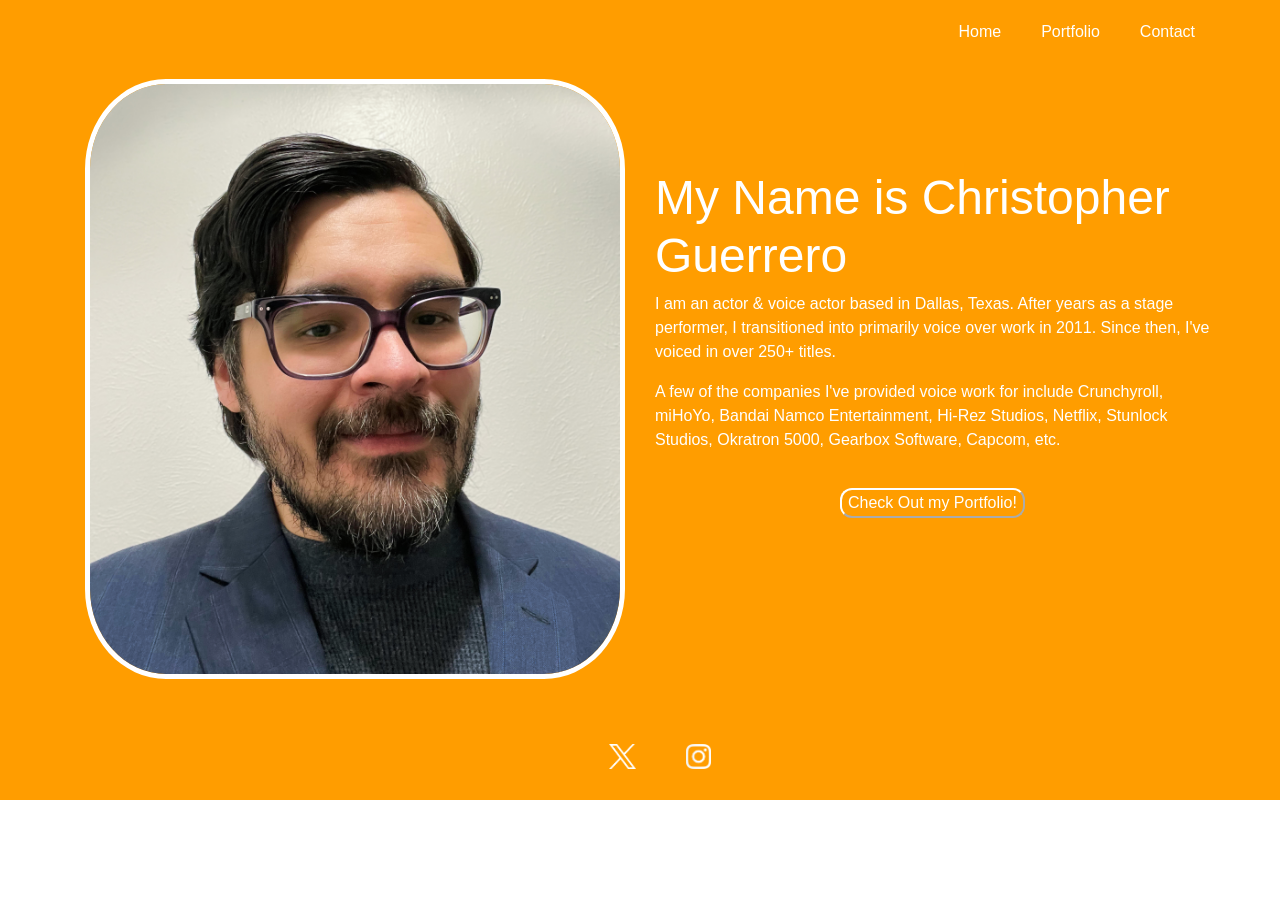
==== index.html @ 87d63bb1 "Update and rename homepage.html to index.html" ====
<!doctype html>
<html>
<head>
	<title>Chris Guerrero Home</title>
	<link rel="stylesheet" href="chrisstyle.css">
	<link rel="stylesheet" href="https://stackpath.bootstrapcdn.com/bootstrap/4.3.1/css/bootstrap.min.css" integrity="sha384-ggOyR0iXCbMQv3Xipma34MD+dH/1fQ784/j6cY/iJTQUOhcWr7x9JvoRxT2MZw1T" crossorigin="anonymous">
</head>

	<body>
	
	<header class="site-header">
		<div class="container">
			<nav class="main-nav">
				<div class="topnav-right">
				<ul>
					 <li><a href="homepage.html">Home</a></li>
					 <li><a href="portfolio.html">Portfolio</a></li>
					 <li><a href="contact.html">Contact</a></li>
				</ul>
			</div>
			</nav><!--nav close-->
		</header><!--header close-->
	</div>

	<div class="home-hero">
		<div class="container">
			<div class="row">
				<div class="col-md-6"> <!--headshot div-->
					<img src="headshot.jpg">
				</div> <!--headshot div end-->

					
					<div class="col-md-6"><!--hero text-->
						<div class="hero-text">
							<h1>My Name is Christopher Guerrero</h1>
							<p>I am an actor & voice actor based in Dallas, Texas. After years as a stage performer, I transitioned into primarily voice over work in 2011. Since then, I've voiced in over 250+ titles.</p>
							<p>A few of the companies I've provided voice work for include Crunchyroll, miHoYo, Bandai Namco Entertainment, Hi-Rez Studios, Netflix, Stunlock Studios, Okratron 5000, Gearbox Software, Capcom, etc.</p>

						<div class="port-btn">
							<button class="button"><a href="portfolio.html">Check Out my Portfolio!</a></button>
						</div><!--button class end-->
						</div><!--text end-->
					</div><!--column end-->


			</div><!--row end-->
		</div><!--container end-->
	</div><!--hero div end-->

		<div class="site-footer">
			<div class="container">
				<ul>
					<li><a href="https://x.com/ChrisGuerreroVA"><img src="x_logo.png"></a></li>
				<li><a href="https://www.instagram.com/chrisguerrerova/"><img src="insta_logo.png"></a></li>
				</ul>
			</div>
		</div>


	</body>
---- chrisstyle.css ----
/*FONT*/

h1, h2, h3, h4{
	font-weight: 400;
}

p, li, a {
	font-weight: 200;
}

.container{
	max-width: 1200px;
	margin-left: auto;
	margin-right: auto;
	padding: 0;
}

/*HEADER*/

.topnav-right{
	float: right;
}

header.site-header{
	display: flex;
	justify-content: space-between;
	align-items: center;
	background-color: #FF9D00;
	padding: 20px;
}
body.home .site-header {
	width:100%;
	position: absolute;
	top:0;
}

.main-nav ul{
	display: flex;
	list-style: none;
	margin-bottom: 15px;
}

.main-nav ul li{
	margin-left: 40px;
	margin-rigth:40px;
}

.main-nav ul li a{
	color: white;
	font-weight: 500;
}


/*FOOTER*/

.site-footer{
  padding:15px;
  bottom: 0;
  width: 100%;
	background-color: #FF9D00;
	display: flex;
	flex-direction: column;
	postion: absolute;
}

.site-footer a{
	color: white;
}

.site-footer ul{
	display: flex;
	list-style: none;
	justify-content: center;
	gap: 50px;

}

.site-footer li{
	font-weight: 400;
	font-size: 16px;
	color: white;
}

.site-footer img{
	height: 25px;
	width: 100%;
}

/*HOMEPAGE*/
.home-hero{
	background-color: #FF9D00;
	height: 650px;
}

.home-hero h1{
	color: white;
	font-size: 48px;
}

.home-hero p{
	color: white;
	font-weight: 400;
}

.home-hero img{
	height: 600px;
	width: 100%;
	border-radius: 15%;
	border: 5px solid white;
}

.button{
	border-radius: 12px;
	background-color:#FF9D00;
	border-color: white;
}

.port-btn {
	text-align: center;
	margin: auto;
	padding: 20px;
}

.button a{
	color: white;
	font-weight: 400;
}

.hero-text{
	position: absolute;
	top: 15%;
} 


/*CONTACT PAGE*/

.contact_title{
	background-color: #FF9D00;
}

.contact_title h1{
	font-size: 64px;
	margin: 0 auto;
	padding: 20px;
	color: white;
	margin-bottom: 50px;
	margin-top: 50px;
}

.contactinfo{
	background-color: #FF9D00;
	height: 300px;
}

.contactinfo h2{
	color:white;
	text-align: center;
	font-size: 36px;
}

.contactinfo a{
	color: white;
	display: grid;
	place-items: center;
}

/*PORTFOLIO*/

.port-featured{
	background-color: #FF9D00;
}

.port-featured h1{
	margin-bottom: 60px;
	color: white;
	font-size: 48px;
}

.port-featured img{
	height: 250px;
	width: 100%;
	object-fit: cover;
}

.caption{
	text-align: center;
	color: white;
}

.caption h4{
	font-size: 24px;
	margin-bottom: 2px;
}

.pic-title{
	margin-bottom: 60px;
}

.imdb-btn{
	display: block;
	margin: auto;
	padding: 20px;
}

.port-demos{
	height: 550px;
}

.port-demos h1{
	font-size: 48px;
	padding: 20px;
	margin-top: 40px;
	display: grid;
	place-items: center;
}

.port-demos caption{
	caption-side: bottom;
}

.res-btn{
	text-align: center;

}

.port-demos img{
	height: 45px;
	width: 45px;
	float: right;
	margin-top: 7px;
}

.port-demos audio{
	width: 490px;
}
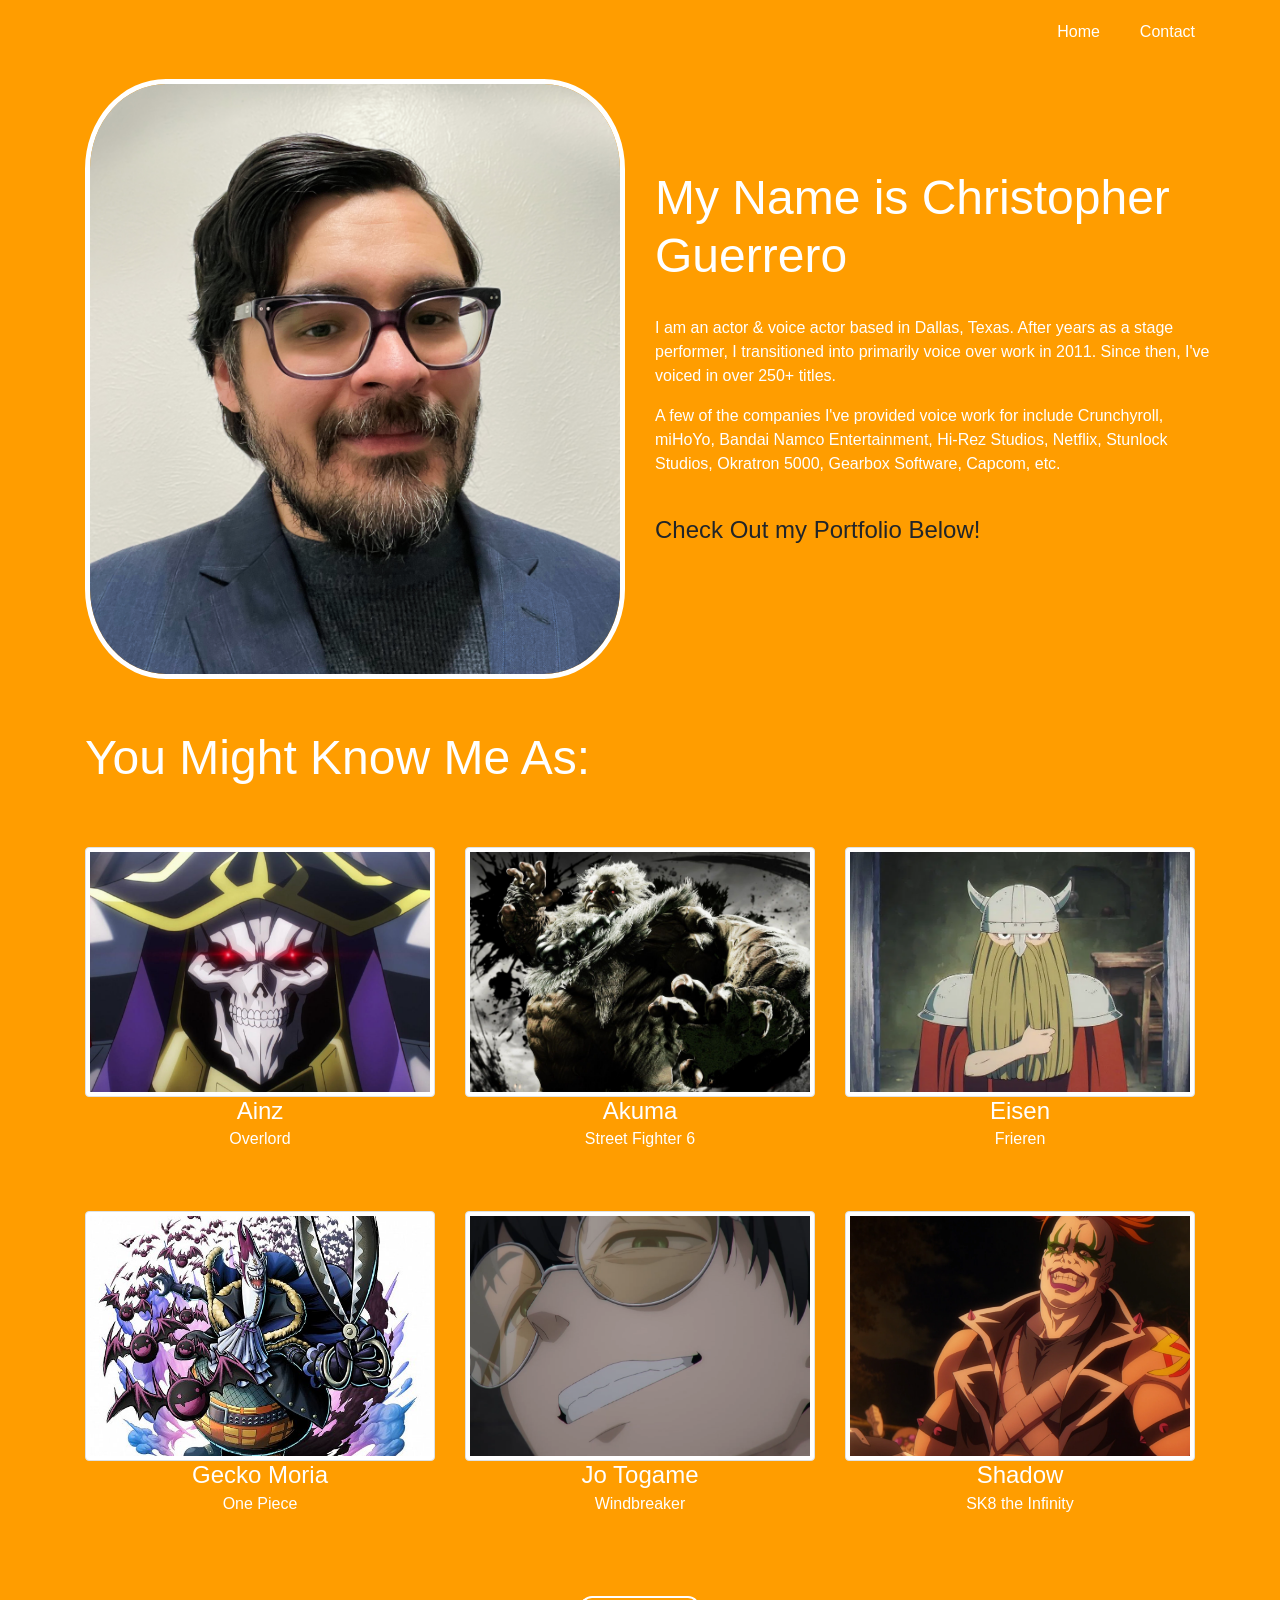
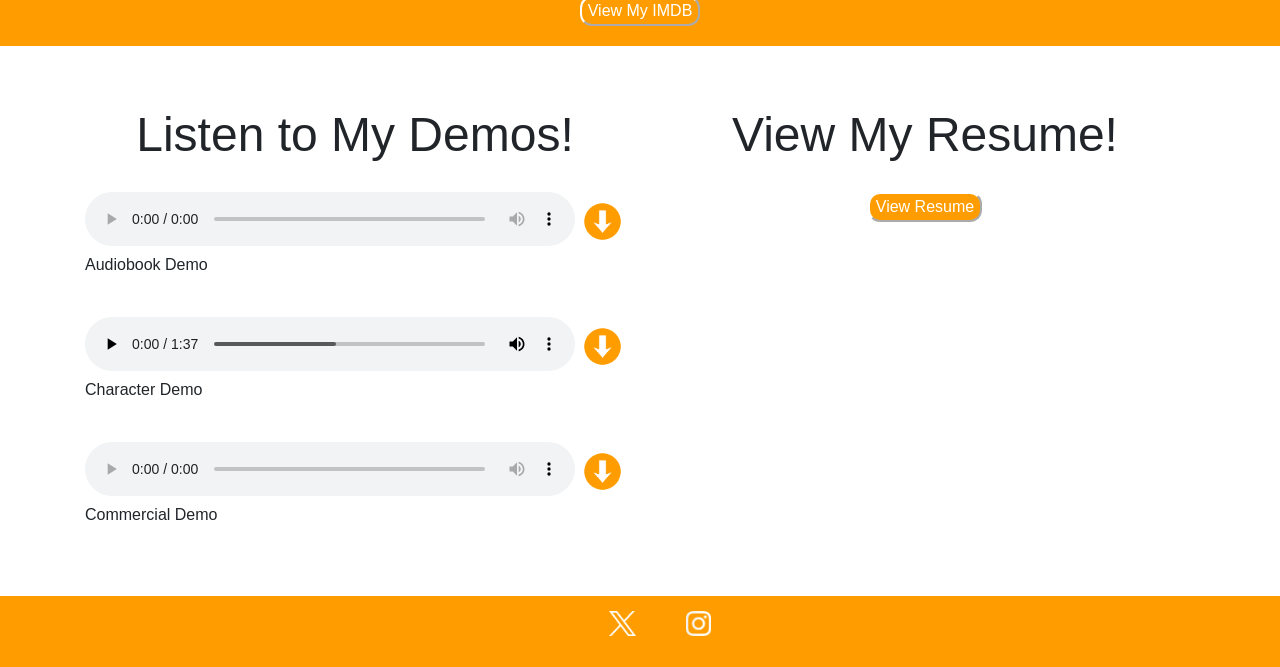
==== commit a6378178: "Update index.html" ====
--- a/index.html
+++ b/index.html
@@ -14,7 +14,6 @@
 				<div class="topnav-right">
 				<ul>
 					 <li><a href="homepage.html">Home</a></li>
-					 <li><a href="portfolio.html">Portfolio</a></li>
 					 <li><a href="contact.html">Contact</a></li>
 				</ul>
 			</div>
@@ -32,26 +31,109 @@
 					
 					<div class="col-md-6"><!--hero text-->
 						<div class="hero-text">
-							<h1>My Name is Christopher Guerrero</h1>
+							<h1>My Name is Christopher Guerrero</h1> <br>
 							<p>I am an actor & voice actor based in Dallas, Texas. After years as a stage performer, I transitioned into primarily voice over work in 2011. Since then, I've voiced in over 250+ titles.</p>
-							<p>A few of the companies I've provided voice work for include Crunchyroll, miHoYo, Bandai Namco Entertainment, Hi-Rez Studios, Netflix, Stunlock Studios, Okratron 5000, Gearbox Software, Capcom, etc.</p>
+							<p>A few of the companies I've provided voice work for include Crunchyroll, miHoYo, Bandai Namco Entertainment, Hi-Rez Studios, Netflix, Stunlock Studios, Okratron 5000, Gearbox Software, Capcom, etc.</p><br>
 
-						<div class="port-btn">
-							<button class="button"><a href="portfolio.html">Check Out my Portfolio!</a></button>
-						</div><!--button class end-->
+							<h4>Check Out my Portfolio Below!<h4>
+						
 						</div><!--text end-->
 					</div><!--column end-->
-
 
 			</div><!--row end-->
 		</div><!--container end-->
 	</div><!--hero div end-->
 
+	<div class="port-featured">
+		<div class="container">
+			<h1>You Might Know Me As:</h1>
+
+			<div class="row">
+				<div class="col-md-4 caption">
+					<img src="Ainz Overlord.jpg" alt="Ainz Overlord" class="img-thumbnail">
+					<figcaption><h4>Ainz</h4></figcaption>
+					<figcaption><div class="pic-title">Overlord</div></figcaption>
+
+					<img src="Gecko Moria One Piece.jpg" alt="Gecko Moria" class="img-thumbnail">
+					<figcaption><h4>Gecko Moria</h4></figcaption>
+					<figcaption><div class="pic-title">One Piece</div></figcaption>
+				</div> <!--first column end-->
+
+				<div class="col-md-4 caption">
+					<img src="Akuma Street Fighter 6.jpg" alt="Akuma" class="img-thumbnail">
+					<figcaption><h4>Akuma</h4></figcaption>
+					<figcaption><div class="pic-title">Street Fighter 6</div></figcaption>
+
+					<img src="Jo Togame Windbreaker.png" alt="Jo Togame" class="img-thumbnail">
+					<figcaption><h4>Jo Togame</h4></figcaption>
+					<figcaption><div class="pic-title">Windbreaker</div></figcaption>
+				</div> <!--second column end-->
+
+				<div class="col-md-4 caption">
+					<img src="Eisen Frieren.webp" alt="Eisen" class="img-thumbnail">
+					<figcaption><h4>Eisen</h4></figcaption>
+					<figcaption><div class="pic-title">Frieren</div></figcaption>
+
+					<img src="Shadow SK8 the Infinity.png" alt="Shadow" class="img-thumbnail">
+					<figcaption><h4>Shadow</h4></figcaption>
+					<figcaption><div class="pic-title">SK8 the Infinity</div></figcaption>
+				</div> <!--third column end-->
+
+				<div class="imdb-btn">
+					<button class="button"><a href="https://www.imdb.com/name/nm5210839/" target="_blank" rel="noopener noreferrer">View My IMDB</a></button>
+				</div><!--btn end-->
+
+			</div><!--row end-->
+		</div><!--container end-->
+	</div><!--portfolio featured section end-->
+
+	<div class="port-demos">
+		<div class="container">
+			<div class="row">
+			
+		<div class="col-md-6">
+		<h1>Listen to My Demos!</h1>
+
+		<audio controls>
+			<source src="Audiobook Demo.mp3" type="audio/mpeg"><!--audio component-->
+			Your browser does not support the audio element.
+		</audio> <a href="Audiobook Demo.mp3"download><img src="downloadbutton.png"></a><!--download element-->
+		<p>Audiobook Demo</p>
+
+		<br>
+
+		<audio controls>
+			<source src="Christopher Guerrero Character Demo.mp3" type="audio/mpeg"><!--audio component-->
+			Your browser does not support the audio element.
+		</audio> <a href="Christopher Guerrero Character Demo.mp3" download><img src="downloadbutton.png"></a><!--download element-->
+		<p>Character Demo</p>
+
+		<br>
+
+		<audio controls>
+			<source src="Christopher Guerrero Commercial Demo.wav" type="audio/wav"><!--audio component-->
+			Your browser does not support the audio element.
+		</audio> <a href="Christopher Guerrero Commercial Demo.wav" download><img src="downloadbutton.png"></a><!--download element-->
+		<p>Commercial Demo</p>
+
+		</div> <!--audio column end-->
+
+		<div class="col-md-6">
+			<h1>View My Resume!</h1>
+				<div class="res-btn">
+					<button class="button"><a href="Christopher Guerrero selected resume.pdf" target="_blank" rel="noopener noreferrer">View Resume</a></button>
+				</div><!--button end-->
+		</div>
+
+		</div><!--row end-->
+	</div><!--container end-->
+</div>
+
 		<div class="site-footer">
 			<div class="container">
 				<ul>
-					<li><a href="https://x.com/ChrisGuerreroVA"><img src="x_logo.png"></a></li>
-				<li><a href="https://www.instagram.com/chrisguerrerova/"><img src="insta_logo.png"></a></li>
+					<li><a href="https://x.com/ChrisGuerreroVA" target="_blank" rel="noopener noreferrer"><img src="x_logo.png"></a></li>
+				<li><a href="https://www.instagram.com/chrisguerrerova/" target="_blank" rel="noopener noreferrer"><img src="insta_logo.png"></a></li>
 				</ul>
 			</div>
 		</div>
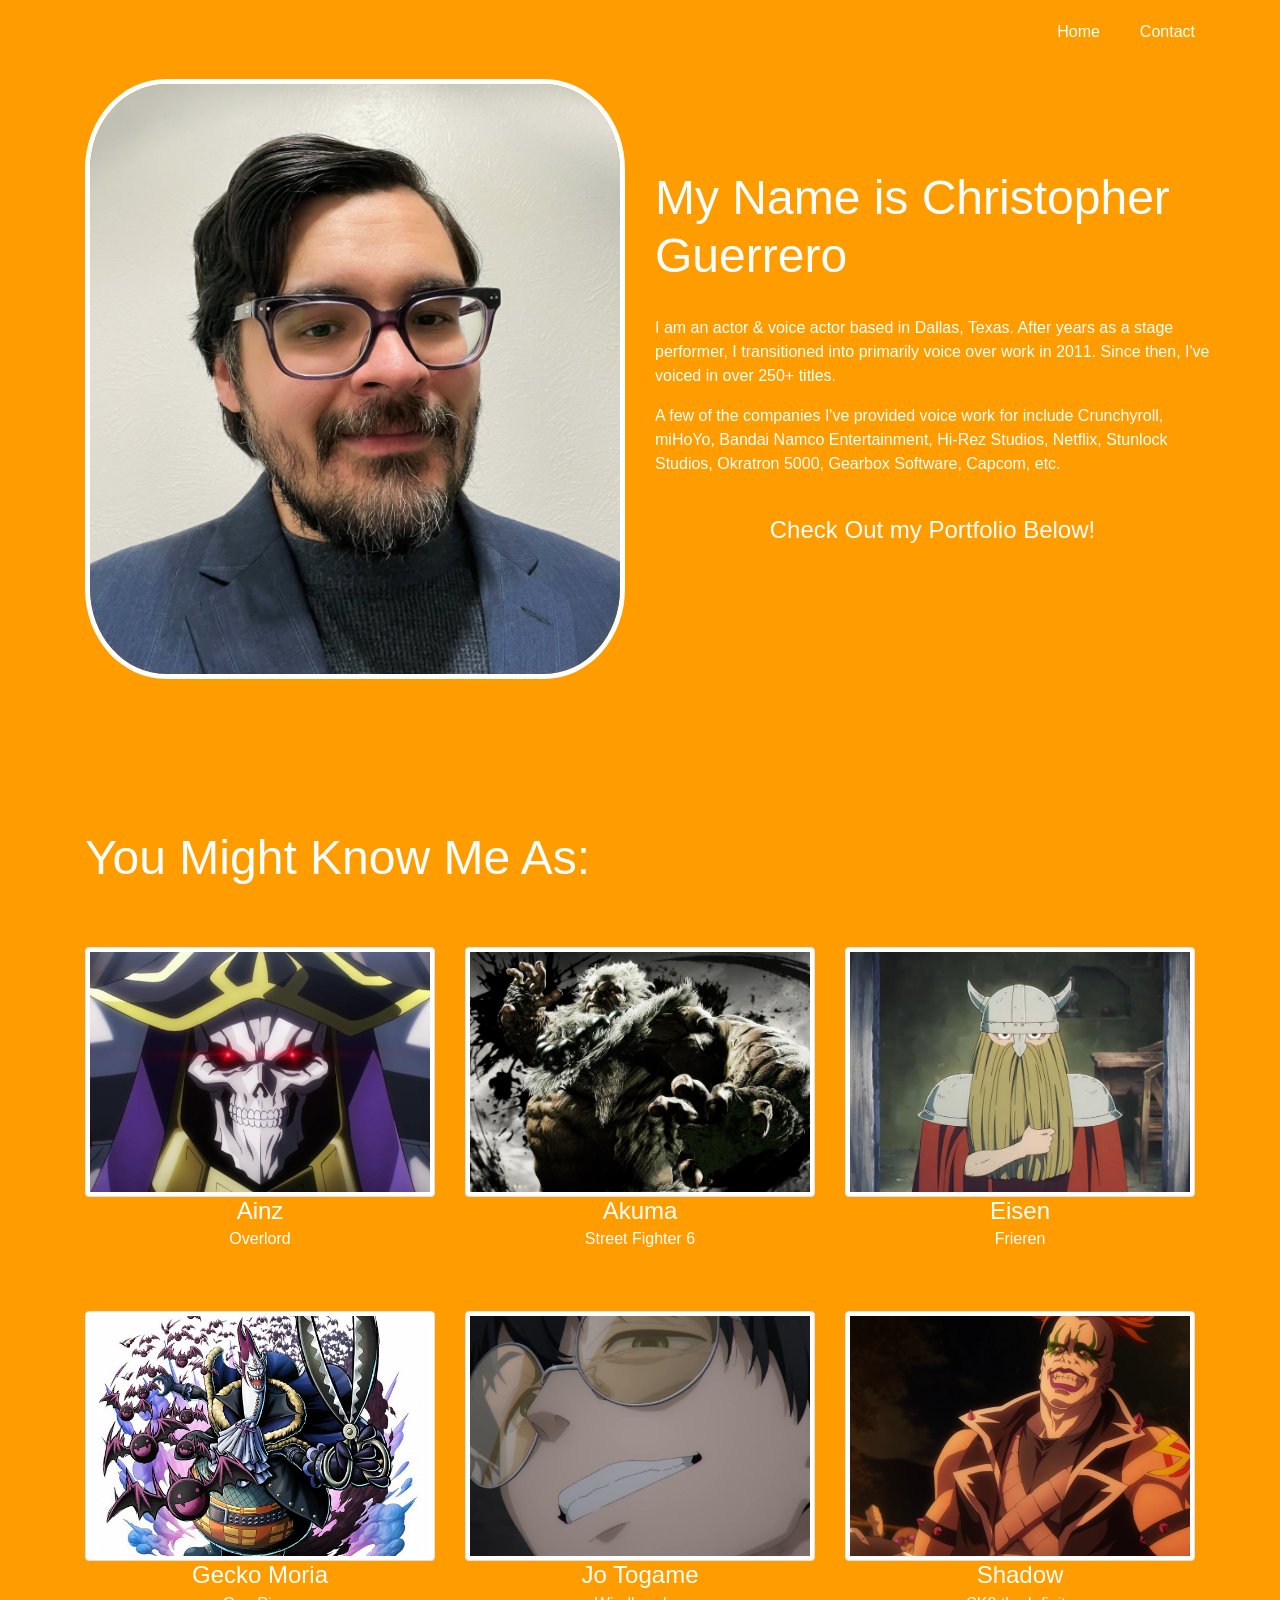
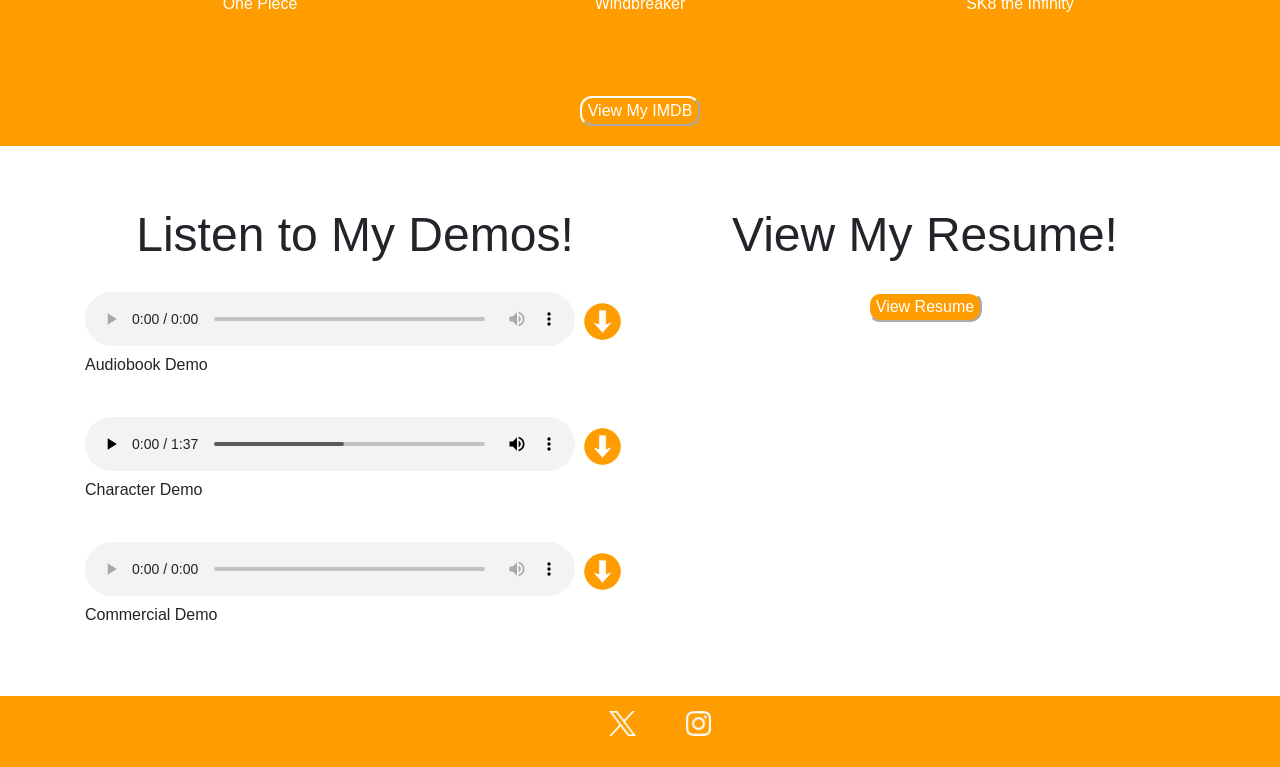
==== commit 3b541c84: "Update index.html" ====
--- a/index.html
+++ b/index.html
@@ -13,7 +13,7 @@
 			<nav class="main-nav">
 				<div class="topnav-right">
 				<ul>
-					 <li><a href="homepage.html">Home</a></li>
+					 <li><a href="index.html">Home</a></li>
 					 <li><a href="contact.html">Contact</a></li>
 				</ul>
 			</div>
@@ -140,3 +140,4 @@
 
 
 	</body>
+
--- a/chrisstyle.css
+++ b/chrisstyle.css
@@ -7,6 +7,8 @@
 p, li, a {
 	font-weight: 200;
 }
+
+
 
 .container{
 	max-width: 1200px;
@@ -51,6 +53,30 @@
 }
 
 
+.contactinfo a{
+	color: white;
+}
+
+.contactinfo a:visited{
+	color: white;
+}
+
+.contactinfo a:hover, .contactinfo a:focus, .contactinfo a:active{
+	color: white;
+}
+
+.button a{
+	color: white;
+}
+
+.button a:visited{
+	color: white;
+}
+
+.button a:hover, .button a:focus, .button a:active{
+	color: white;
+}
+
 /*FOOTER*/
 
 .site-footer{
@@ -84,12 +110,18 @@
 .site-footer img{
 	height: 25px;
 	width: 100%;
+	transition: width 0.5s, height 0.5s;
+}
+
+.site-footer img:hover{
+	height: 30px;
+	width: 100%;
 }
 
 /*HOMEPAGE*/
 .home-hero{
 	background-color: #FF9D00;
-	height: 650px;
+	height: 750px;
 }
 
 .home-hero h1{
@@ -131,6 +163,11 @@
 	top: 15%;
 } 
 
+.hero-text h4{
+	text-align: center;
+	color: white;
+}
+
 
 /*CONTACT PAGE*/
 
@@ -139,7 +176,7 @@
 }
 
 .contact_title h1{
-	font-size: 64px;
+	font-size: 48px;
 	margin: 0 auto;
 	padding: 20px;
 	color: white;
@@ -149,7 +186,8 @@
 
 .contactinfo{
 	background-color: #FF9D00;
-	height: 300px;
+	height: 295px;
+
 }
 
 .contactinfo h2{
@@ -162,6 +200,12 @@
 	color: white;
 	display: grid;
 	place-items: center;
+	transition: border 0.3s;
+}
+
+.contactinfo a:hover{
+	border-radius: 12px;
+	border: 5px solid white;
 }
 
 /*PORTFOLIO*/
@@ -172,8 +216,8 @@
 
 .port-featured h1{
 	margin-bottom: 60px;
-	color: white;
-	font-size: 48px;
+	font-size: 48px;
+	color: white;
 }
 
 .port-featured img{
@@ -190,6 +234,7 @@
 .caption h4{
 	font-size: 24px;
 	margin-bottom: 2px;
+	color: white;
 }
 
 .pic-title{
@@ -228,8 +273,14 @@
 	width: 45px;
 	float: right;
 	margin-top: 7px;
+	transition: width 0.5s, height 0.5s;
+}
+
+.port-demos img:hover{
+	width: 50px;
+	height: 50px;
 }
 
 .port-demos audio{
 	width: 490px;
-}+}
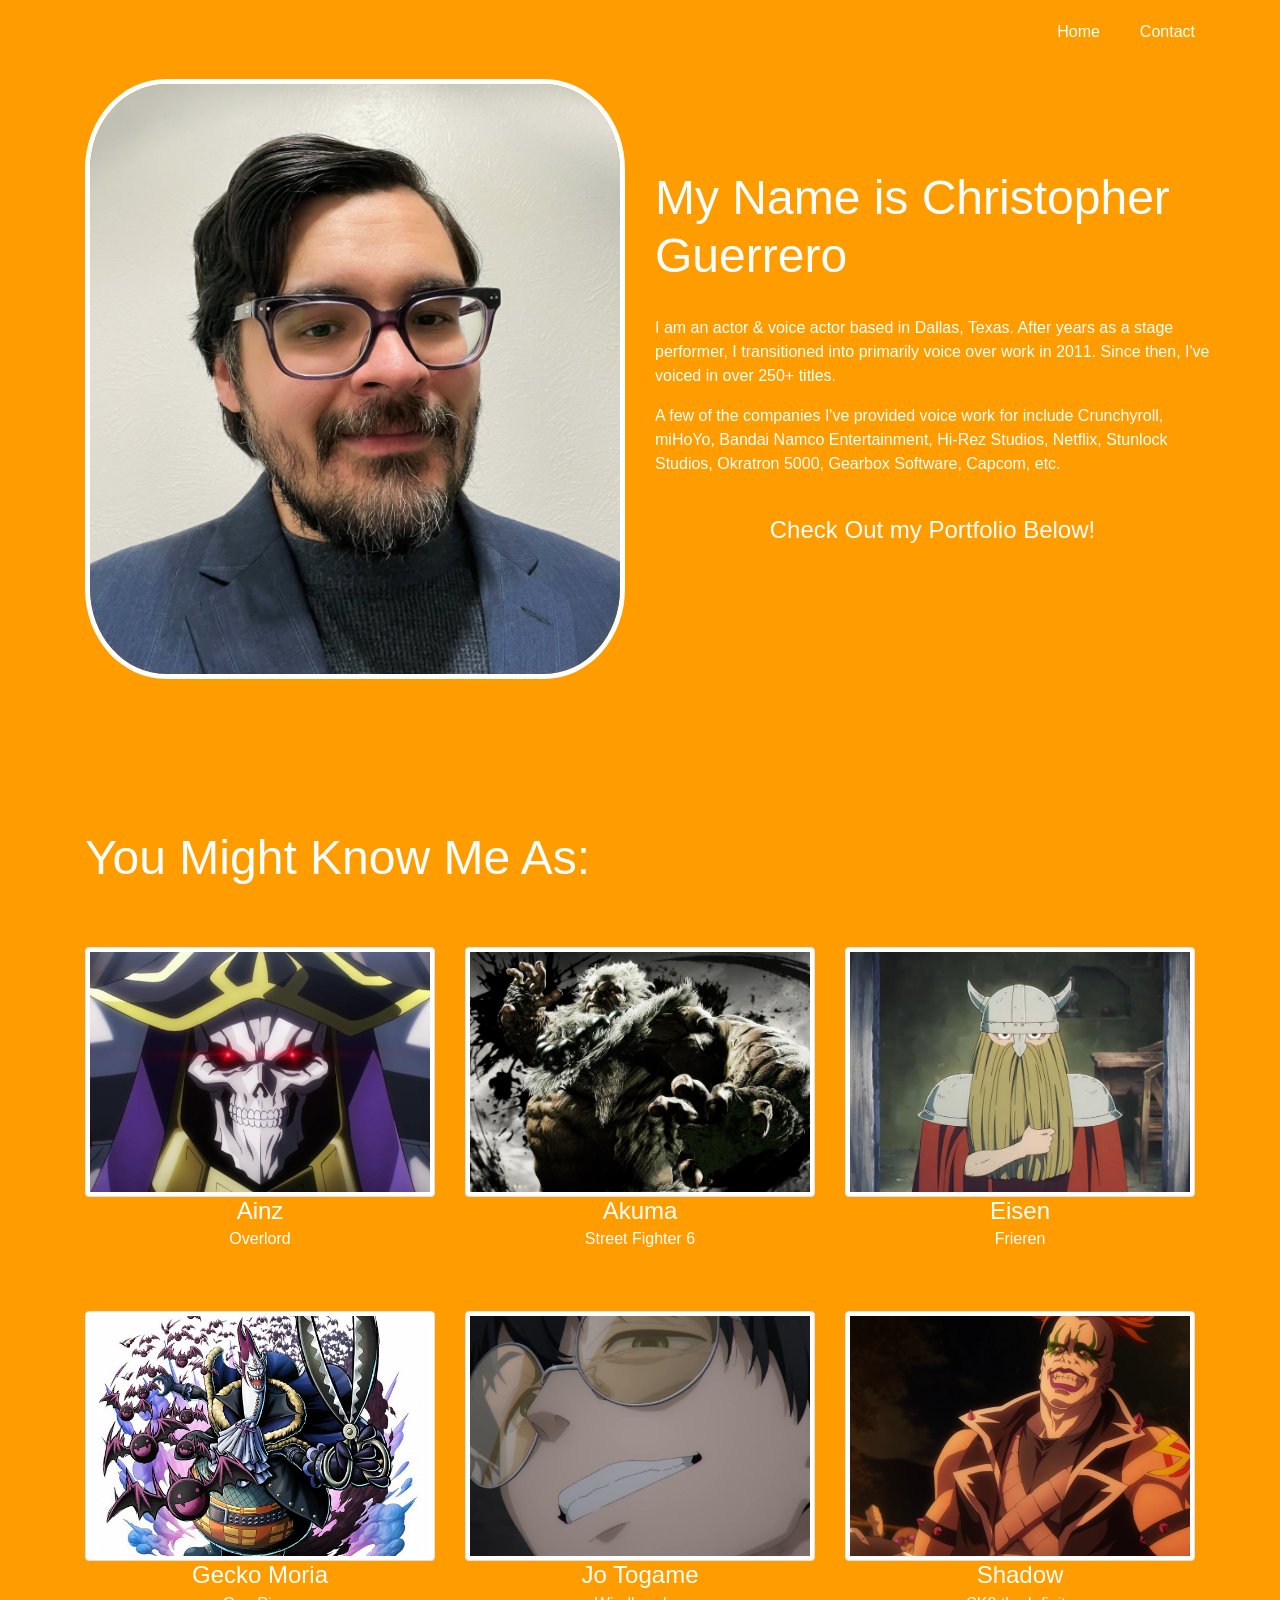
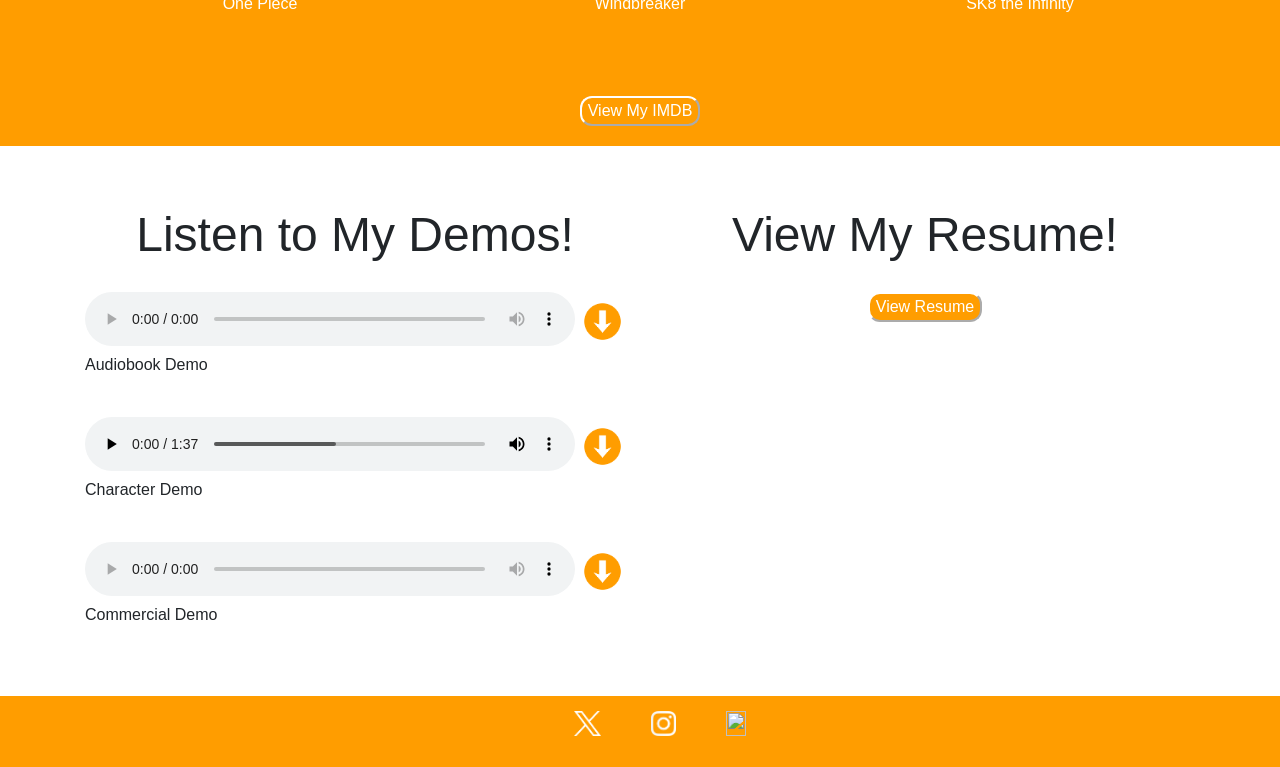
==== commit 929f1ccc: "Update index.html" ====
--- a/index.html
+++ b/index.html
@@ -4,6 +4,7 @@
 	<title>Chris Guerrero Home</title>
 	<link rel="stylesheet" href="chrisstyle.css">
 	<link rel="stylesheet" href="https://stackpath.bootstrapcdn.com/bootstrap/4.3.1/css/bootstrap.min.css" integrity="sha384-ggOyR0iXCbMQv3Xipma34MD+dH/1fQ784/j6cY/iJTQUOhcWr7x9JvoRxT2MZw1T" crossorigin="anonymous">
+	<meta name="viewport" content="width=device-width, initial-scale=1.0">
 </head>
 
 	<body>
@@ -134,6 +135,7 @@
 				<ul>
 					<li><a href="https://x.com/ChrisGuerreroVA" target="_blank" rel="noopener noreferrer"><img src="x_logo.png"></a></li>
 				<li><a href="https://www.instagram.com/chrisguerrerova/" target="_blank" rel="noopener noreferrer"><img src="insta_logo.png"></a></li>
+					<li><a href="https://www.imdb.com/name/nm5210839/" target="_blank" rel="noopener noreferrer"><img src="imdblogo.webp"></a></li>
 				</ul>
 			</div>
 		</div>
@@ -141,3 +143,4 @@
 
 	</body>
 
+
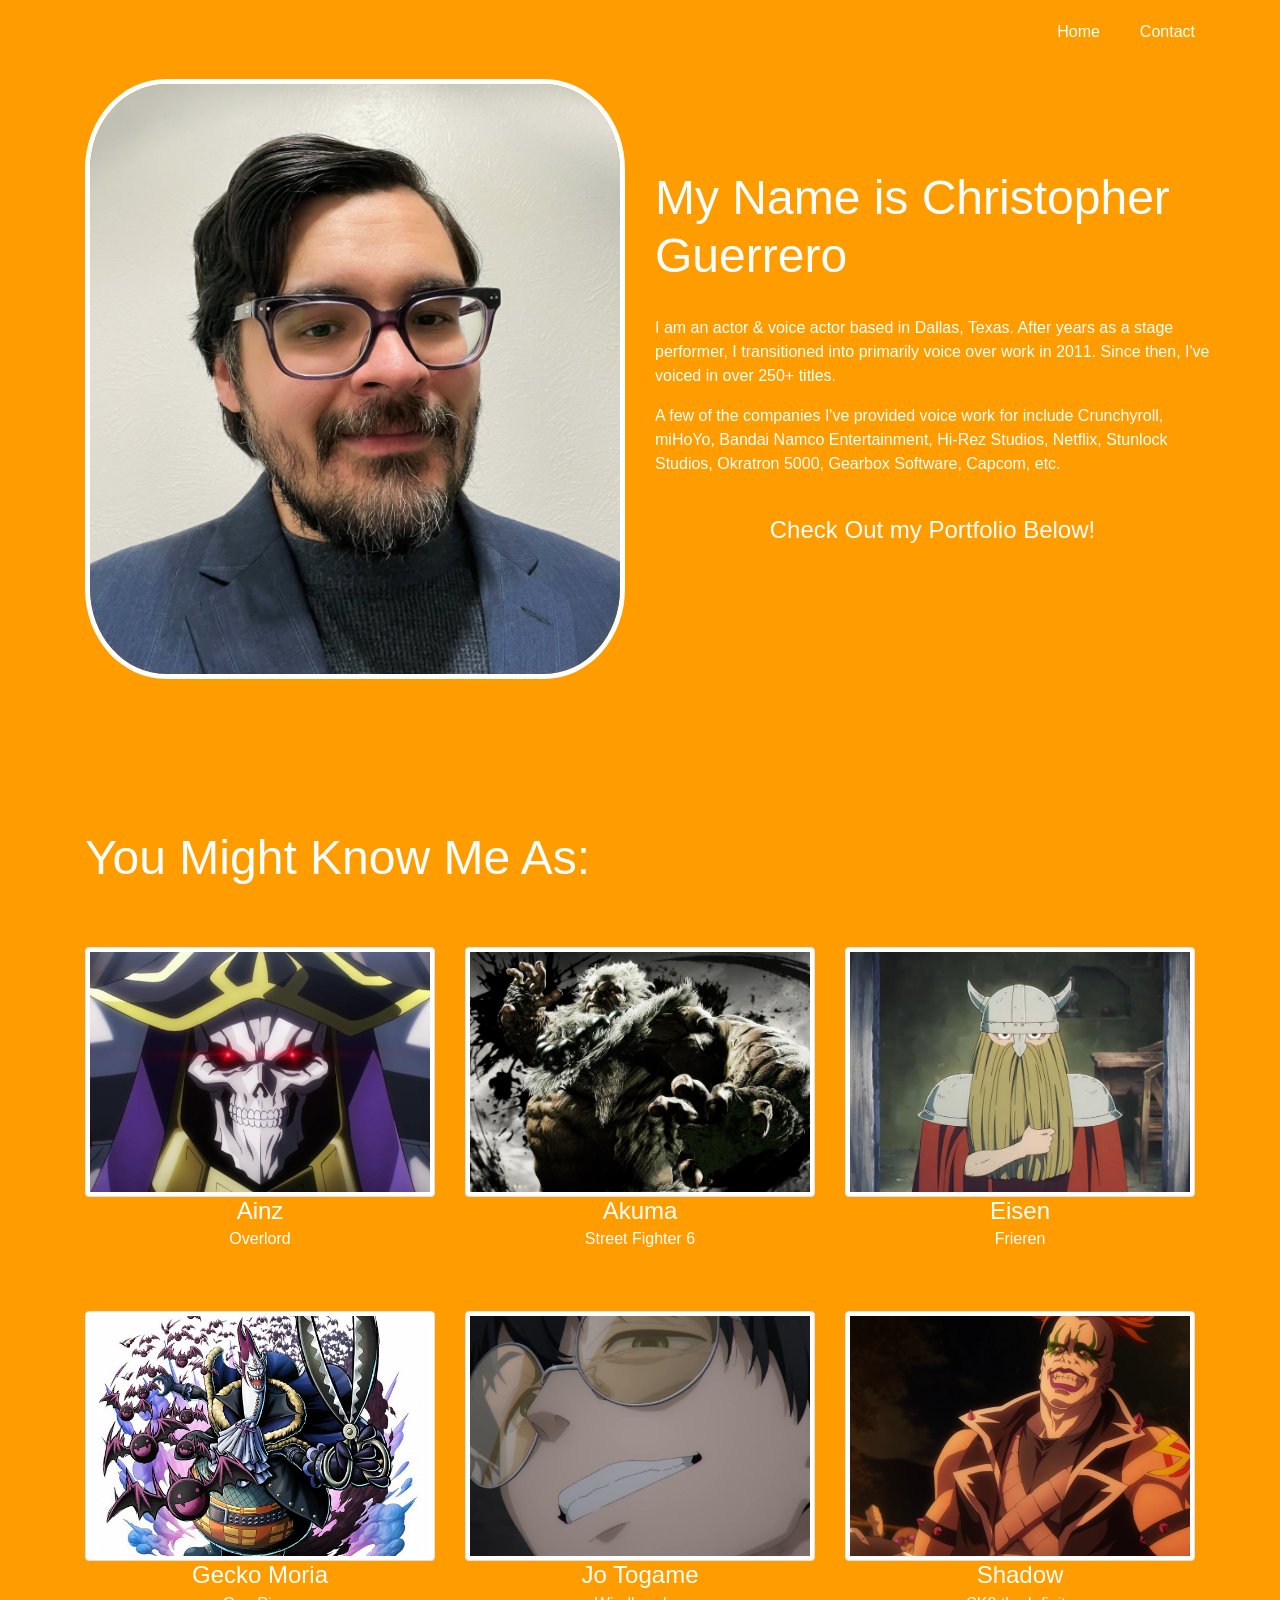
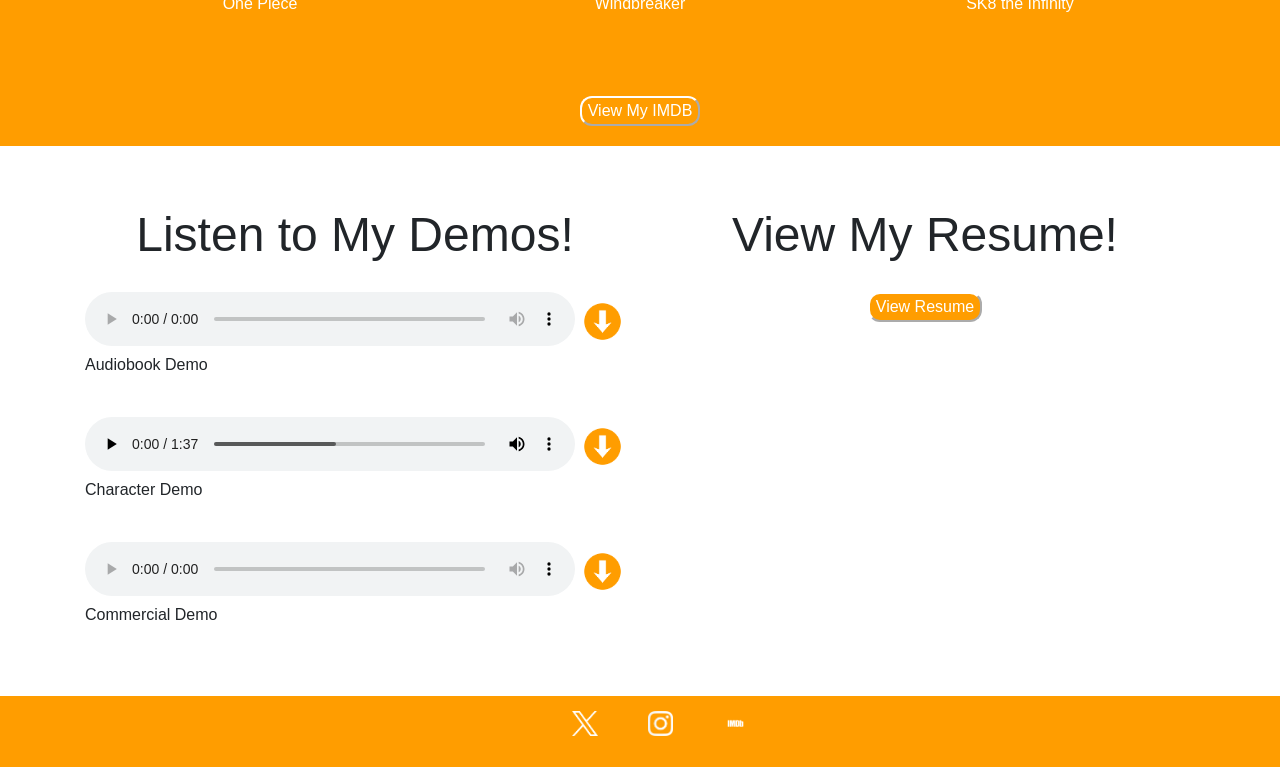
==== commit 87ae0702: "Update index.html" ====
--- a/index.html
+++ b/index.html
@@ -135,7 +135,7 @@
 				<ul>
 					<li><a href="https://x.com/ChrisGuerreroVA" target="_blank" rel="noopener noreferrer"><img src="x_logo.png"></a></li>
 				<li><a href="https://www.instagram.com/chrisguerrerova/" target="_blank" rel="noopener noreferrer"><img src="insta_logo.png"></a></li>
-					<li><a href="https://www.imdb.com/name/nm5210839/" target="_blank" rel="noopener noreferrer"><img src="imdblogo.webp"></a></li>
+					<li><a href="https://www.imdb.com/name/nm5210839/" target="_blank" rel="noopener noreferrer"><img src="imdblogo.png"></a></li>
 				</ul>
 			</div>
 		</div>
@@ -144,3 +144,4 @@
 	</body>
 
 
+
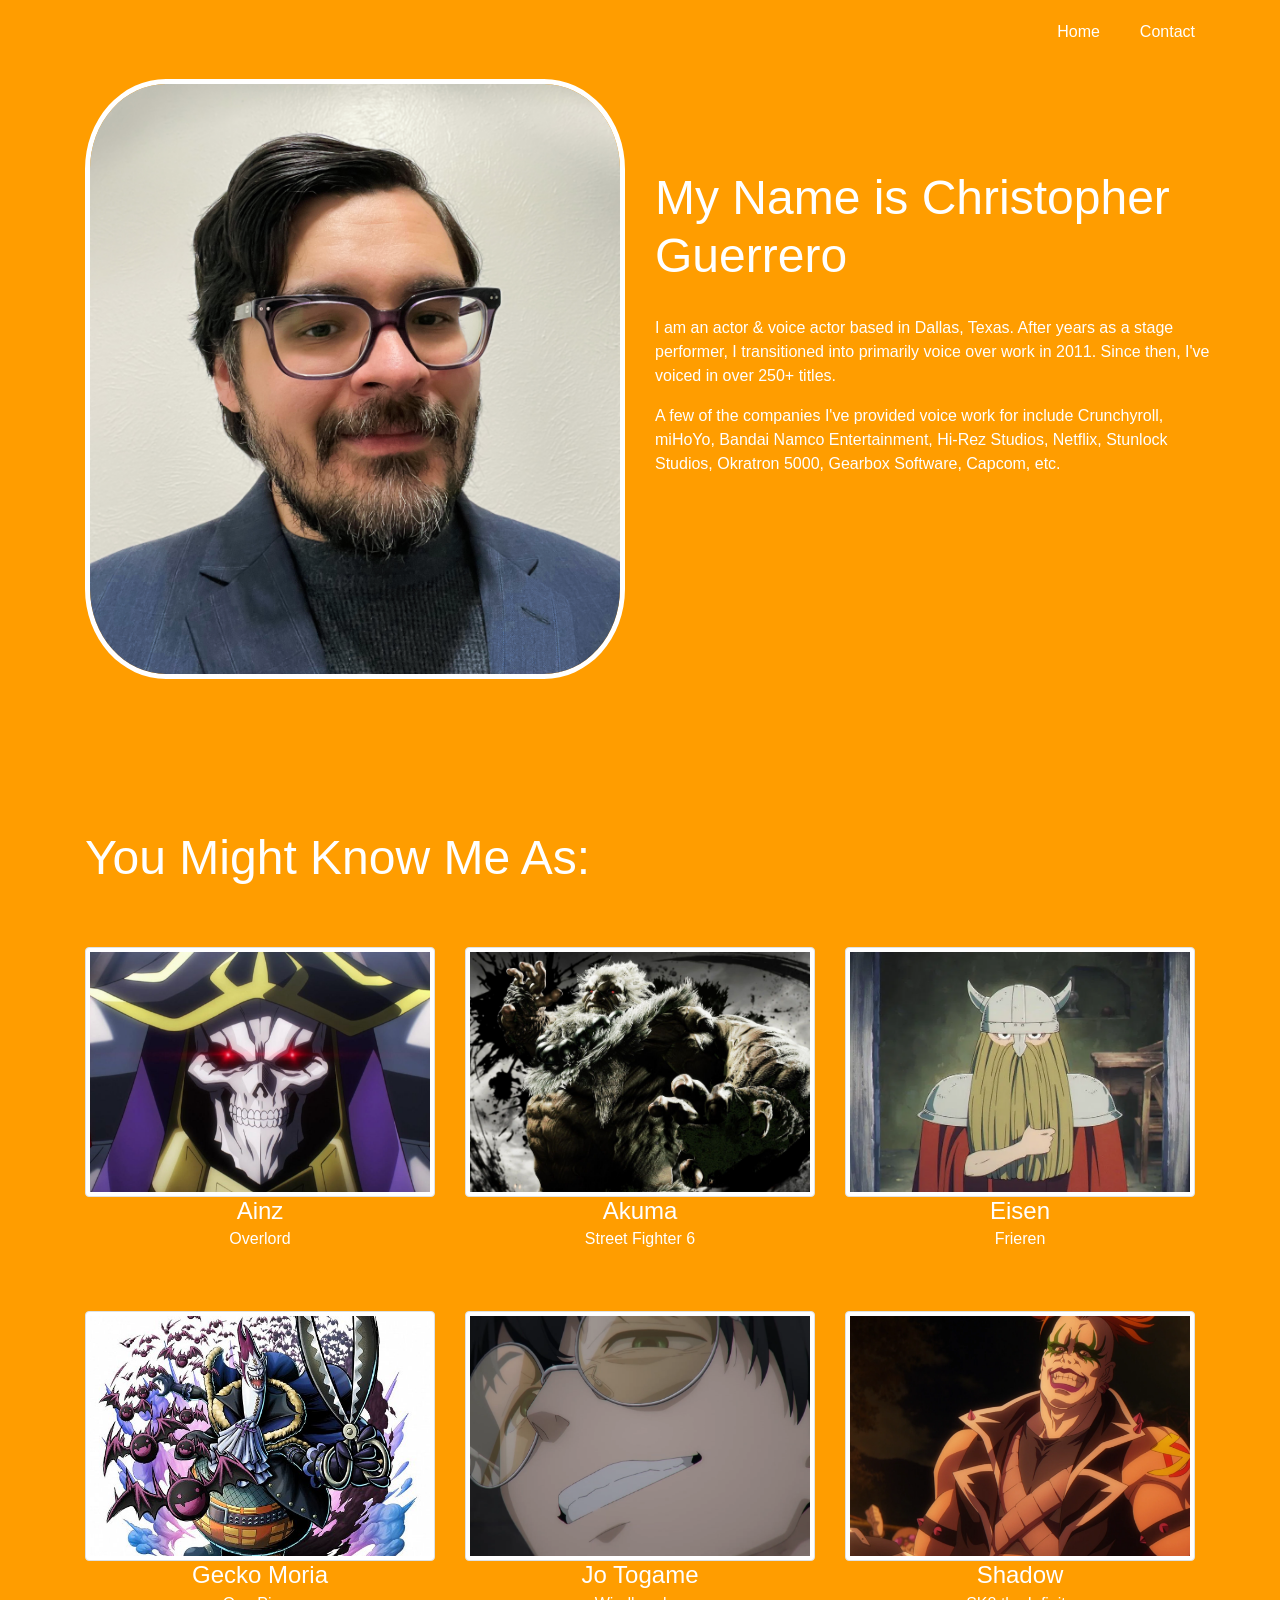
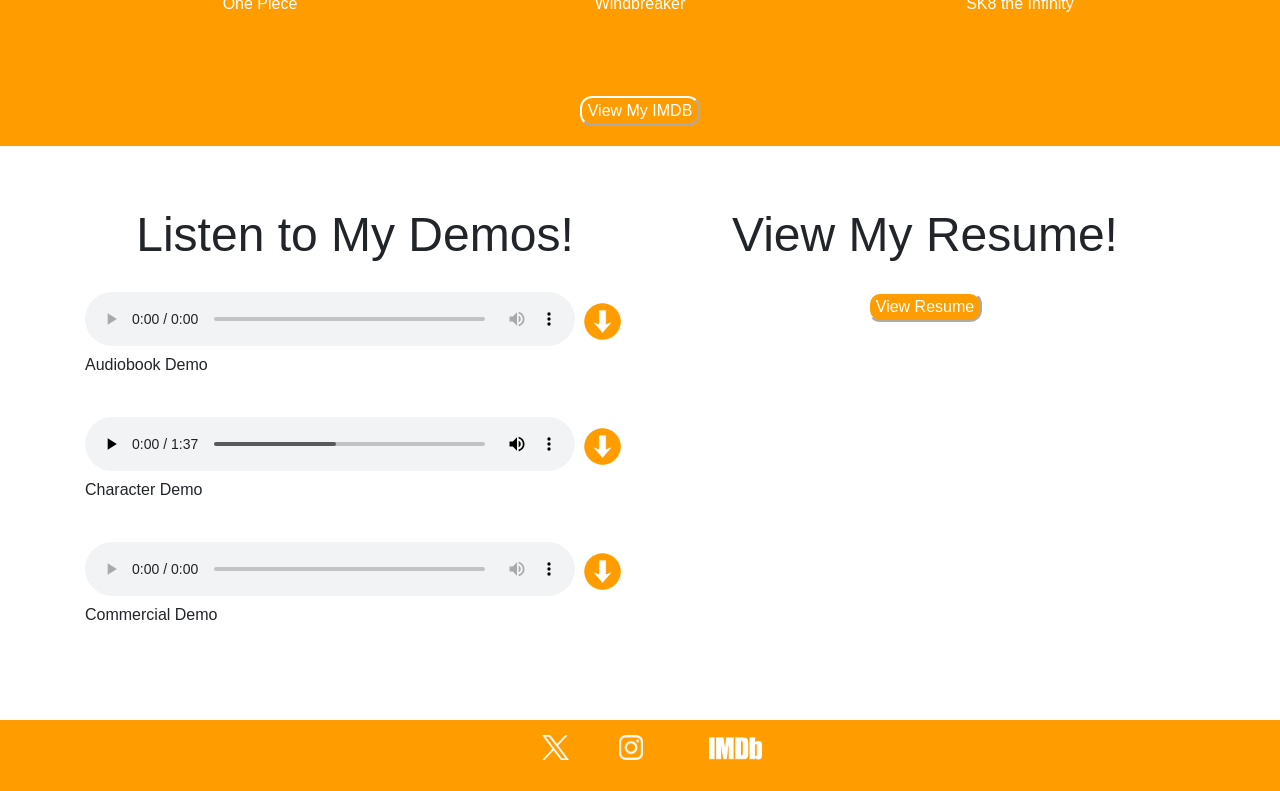
==== commit 3dad891a: "Update index.html" ====
--- a/index.html
+++ b/index.html
@@ -4,7 +4,7 @@
 	<title>Chris Guerrero Home</title>
 	<link rel="stylesheet" href="chrisstyle.css">
 	<link rel="stylesheet" href="https://stackpath.bootstrapcdn.com/bootstrap/4.3.1/css/bootstrap.min.css" integrity="sha384-ggOyR0iXCbMQv3Xipma34MD+dH/1fQ784/j6cY/iJTQUOhcWr7x9JvoRxT2MZw1T" crossorigin="anonymous">
-	<meta name="viewport" content="width=device-width, initial-scale=1.0">
+	<meta name="viewport" content="width=device-width, initial-scale=1.0, user-scalable=yes">
 </head>
 
 	<body>
@@ -14,7 +14,7 @@
 			<nav class="main-nav">
 				<div class="topnav-right">
 				<ul>
-					 <li><a href="index.html">Home</a></li>
+					 <li><a href="homepage.html">Home</a></li>
 					 <li><a href="contact.html">Contact</a></li>
 				</ul>
 			</div>
@@ -34,9 +34,7 @@
 						<div class="hero-text">
 							<h1>My Name is Christopher Guerrero</h1> <br>
 							<p>I am an actor & voice actor based in Dallas, Texas. After years as a stage performer, I transitioned into primarily voice over work in 2011. Since then, I've voiced in over 250+ titles.</p>
-							<p>A few of the companies I've provided voice work for include Crunchyroll, miHoYo, Bandai Namco Entertainment, Hi-Rez Studios, Netflix, Stunlock Studios, Okratron 5000, Gearbox Software, Capcom, etc.</p><br>
-
-							<h4>Check Out my Portfolio Below!<h4>
+							<p>A few of the companies I've provided voice work for include Crunchyroll, miHoYo, Bandai Namco Entertainment, Hi-Rez Studios, Netflix, Stunlock Studios, Okratron 5000, Gearbox Software, Capcom, etc.</p>
 						
 						</div><!--text end-->
 					</div><!--column end-->
@@ -79,12 +77,14 @@
 					<figcaption><h4>Shadow</h4></figcaption>
 					<figcaption><div class="pic-title">SK8 the Infinity</div></figcaption>
 				</div> <!--third column end-->
+			</div><!--row end-->
 
-				<div class="imdb-btn">
+			<div class="imdb-btn">
+					<div class="col-12 d-flex justify-content-center">
 					<button class="button"><a href="https://www.imdb.com/name/nm5210839/" target="_blank" rel="noopener noreferrer">View My IMDB</a></button>
-				</div><!--btn end-->
+				</div>
+			</div>
 
-			</div><!--row end-->
 		</div><!--container end-->
 	</div><!--portfolio featured section end-->
 
@@ -95,27 +95,33 @@
 		<div class="col-md-6">
 		<h1>Listen to My Demos!</h1>
 
+		<div class="audio-container">
 		<audio controls>
 			<source src="Audiobook Demo.mp3" type="audio/mpeg"><!--audio component-->
 			Your browser does not support the audio element.
 		</audio> <a href="Audiobook Demo.mp3"download><img src="downloadbutton.png"></a><!--download element-->
+		</div>
 		<p>Audiobook Demo</p>
 
 		<br>
 
+		<div class="audio-container">
 		<audio controls>
 			<source src="Christopher Guerrero Character Demo.mp3" type="audio/mpeg"><!--audio component-->
 			Your browser does not support the audio element.
 		</audio> <a href="Christopher Guerrero Character Demo.mp3" download><img src="downloadbutton.png"></a><!--download element-->
+		</div>
 		<p>Character Demo</p>
 
 		<br>
 
+		<div class="audio-container">
 		<audio controls>
 			<source src="Christopher Guerrero Commercial Demo.wav" type="audio/wav"><!--audio component-->
 			Your browser does not support the audio element.
 		</audio> <a href="Christopher Guerrero Commercial Demo.wav" download><img src="downloadbutton.png"></a><!--download element-->
-		<p>Commercial Demo</p>
+	</div>
+	<p>Commercial Demo</p>
 
 		</div> <!--audio column end-->
 
@@ -130,18 +136,19 @@
 	</div><!--container end-->
 </div>
 
+<br>
+
 		<div class="site-footer">
 			<div class="container">
 				<ul>
 					<li><a href="https://x.com/ChrisGuerreroVA" target="_blank" rel="noopener noreferrer"><img src="x_logo.png"></a></li>
-				<li><a href="https://www.instagram.com/chrisguerrerova/" target="_blank" rel="noopener noreferrer"><img src="insta_logo.png"></a></li>
+					<li><a href="https://www.instagram.com/chrisguerrerova/" target="_blank" rel="noopener noreferrer"><img src="insta_logo.png"></a></li>
+					<div class="imdb">
 					<li><a href="https://www.imdb.com/name/nm5210839/" target="_blank" rel="noopener noreferrer"><img src="imdblogo.png"></a></li>
+				</div>
 				</ul>
 			</div>
 		</div>
 
 
 	</body>
-
-
-
